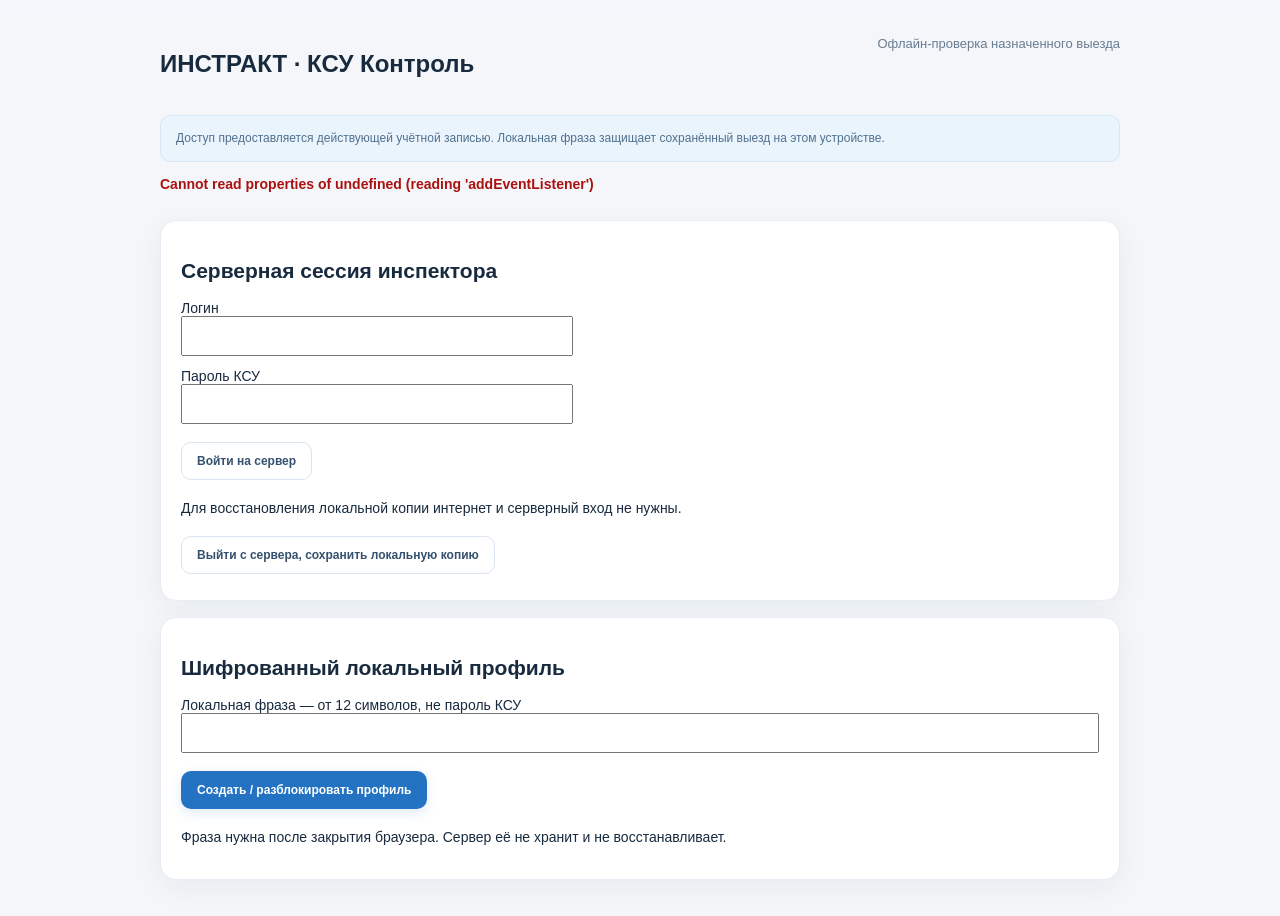
==== offline/index.html @ b61d5a46 "release: prepare isolated offline MVP candidate with verified storage and restricted activation" ====
<!doctype html>
<html lang="ru"><head><meta charset="utf-8"><meta name="viewport" content="width=device-width,initial-scale=1">
<meta name="theme-color" content="#102d50"><title>КСУ · Офлайн-проверка</title>
<link rel="manifest" href="./manifest.webmanifest"><link rel="stylesheet" href="./ksu.css">
<link rel="stylesheet" href="./prototype.css"><script type="module" src="./app.js"></script></head>
<body><p id="environment" role="status"></p>
<main class="workspace"><div class="page-heading"><h1>ИНСТРАКТ · КСУ Контроль</h1><p>Офлайн-проверка назначенного выезда</p></div>
<div class="notice">Доступ предоставляется действующей учётной записью. Локальная фраза защищает сохранённый выезд на этом устройстве.</div>
<p id="message" role="status" aria-live="polite"></p><p id="worker-status"></p><button id="update" hidden>Обновить интерфейс безопасно</button>
<section id="auth" class="card"><h2>Серверная сессия инспектора</h2>
<form id="login-form"><label>Логин<input id="username" autocomplete="off" required></label><label>Пароль КСУ<input id="password" type="password" autocomplete="off" required></label><button class="btn secondary" id="login">Войти на сервер</button></form>
<p id="session-status">Для восстановления локальной копии интернет и серверный вход не нужны.</p><button id="logout" class="btn secondary">Выйти с сервера, сохранить локальную копию</button></section>
<section id="unlock" class="card"><h2>Шифрованный локальный профиль</h2><label>Локальная фраза — от 12 символов, не пароль КСУ<input id="phrase" type="password" autocomplete="off" minlength="12"></label>
<button id="open" class="btn primary">Создать / разблокировать профиль</button><p>Фраза нужна после закрытия браузера. Сервер её не хранит и не восстанавливает.</p></section>
<section id="editor" hidden><section class="card"><h2>Подготовка к выезду</h2>
<button id="load-visits" class="btn secondary">Показать назначенные выезды</button><label>Выезд<select id="visit"></select></label><button id="prepare" class="btn primary">Сохранить выезд для работы без сети</button>
<p id="package-status"></p><p id="local-status"></p><p id="sync-status" role="status" aria-live="polite"></p><p id="queue-detail"></p>
<button id="sync" class="btn primary">Отправить / проверить receipt</button><button id="lock" class="btn secondary">Заблокировать</button><button id="export" class="btn secondary">Скачать зашифрованную копию</button>
<label>Автоблокировка, минут<input id="minutes" type="number" min="1" max="60" value="10"></label></section>
<section class="card"><h2 id="visit-title">Проверка КСУ</h2><div id="questions"></div>
<label>Фото для нарушения<select id="photo-question"></select></label><p>Одно фото на нарушение, до 20 фото на выезд. JPEG/PNG/WebP до 10 МБ, после сжатия до 3 МБ.</p>
<div class="photo-actions"><button id="take-photo" class="btn secondary" type="button">Сделать фото</button><button id="choose-photo" class="btn secondary" type="button">Из галереи</button></div>
<input id="camera-photo" type="file" accept="image/*" capture="environment" hidden><input id="photo" type="file" accept="image/*" hidden><div id="photos"></div>
<button id="save" class="btn primary">Сохранить на устройстве</button><button id="complete" class="btn primary">Завершить и поставить в очередь</button>
</section></section></main></body></html>
---- offline/ksu.css ----
:root{--navy:#102d50;--navy2:#193c65;--brand:#2473c2;--blue:#2a7ac7;--bg:#f3f6fa;--card:#fff;--ink:#182a3e;--muted:#687c92;--line:#e6edf4;--red:#d44b50;--redbg:#fff1f1;--amber:#a5670e;--amberbg:#fff6e5;--green:#238365;--greenbg:#e8f8f0;--shadow:0 8px 30px rgba(20,42,70,.055);--radius:16px;--font:-apple-system,BlinkMacSystemFont,'Segoe UI',Roboto,'Arial',sans-serif}
*{box-sizing:border-box}html,body{margin:0;min-height:100%;font-family:var(--font);font-size:14px;color:var(--ink);background:var(--bg)}button,input,select,textarea{font:inherit}button{cursor:pointer}a{color:var(--brand)}.app-shell{display:flex;min-height:100vh}.sidebar{width:250px;flex:0 0 250px;background:linear-gradient(180deg,#112d4e 0%,#163558 100%);color:#fff;min-height:100vh;position:sticky;top:0;height:100vh;display:flex;flex-direction:column;padding:26px 14px 18px;z-index:40}.logo{display:flex;align-items:center;gap:12px;padding:0 10px 30px}.logo-mark{width:39px;height:39px;display:grid;place-items:center;border:1px solid rgba(255,255,255,.38);border-radius:11px;color:#fff;background:rgba(255,255,255,.09);font-weight:800;font-size:19px;letter-spacing:-2px}.logo strong{font-size:17px;letter-spacing:.07em}.logo small{display:block;color:#b8cee7;letter-spacing:.06em;font-size:10px;margin-top:3px;text-transform:uppercase}.nav-label{font-size:10px;font-weight:700;letter-spacing:.14em;color:#94acc7;margin:10px 14px 8px}.nav{display:flex;flex-direction:column;gap:4px}.nav-item{border:0;background:transparent;color:#bbccdd;width:100%;display:flex;align-items:center;gap:12px;border-radius:10px;text-align:left;padding:12px 13px;font-size:13px;font-weight:550;transition:background .15s,color .15s}.nav-item svg{width:18px;height:18px;opacity:.86}.nav-item:hover{background:rgba(255,255,255,.09);color:#fff}.nav-item.active{background:#286eb2;color:white;box-shadow:0 5px 13px #051b3661}.nav-count{margin-left:auto;border-radius:6px;padding:2px 7px;font-size:10px;color:#fff;background:#d25057}.sidebar-foot{margin-top:auto;border-top:1px solid #ffffff25;padding:20px 10px 0}.side-user{display:flex;align-items:center;gap:10px}.avatar{width:34px;height:34px;flex-shrink:0;border-radius:50%;background:#d9e8f9;color:#235c9b;display:flex;align-items:center;justify-content:center;font-size:12px;font-weight:800}.side-user strong{font-size:12px}.side-user small{display:block;color:#aabdd3;font-size:11px;margin-top:3px}.main{min-width:0;flex:1}.topbar{background:#fff;position:sticky;top:0;z-index:30;display:flex;justify-content:space-between;align-items:center;padding:17px 32px;border-bottom:1px solid var(--line);min-height:72px}.topbar-left{display:flex;align-items:center;gap:10px}.topbar-kicker{color:#8b9aac;font-size:12px}.topbar h1{font-weight:750;font-size:19px;margin:0;letter-spacing:-.035em}.topbar-right{display:flex;gap:10px;align-items:center}.role-select{border:1px solid #dce7f1;background:#f5f8fc;border-radius:9px;font-size:12px;padding:9px 11px;color:#284c70;max-width:195px}.demo-badge{display:inline-flex;align-items:center;gap:6px;border-radius:20px;padding:6px 10px;color:#94600a;background:#fff3d9;border:1px solid #f6e8c9;font-size:10px;font-weight:750;letter-spacing:.05em}.dot{width:6px;height:6px;border-radius:50%;background:currentColor}.workspace{max-width:1450px;margin:0 auto;padding:28px 32px 80px}.page-heading{display:flex;justify-content:space-between;align-items:flex-start;gap:16px;margin-bottom:21px}.page-heading h2{margin:0 0 8px;font-size:23px;letter-spacing:-.05em;font-weight:770}.page-heading p{color:var(--muted);margin:0;font-size:13px;line-height:1.55}.page-actions{display:flex;gap:8px;align-items:center;flex-wrap:wrap}.btn{display:inline-flex;gap:8px;align-items:center;justify-content:center;border:1px solid transparent;border-radius:10px;padding:10px 15px;font-weight:650;font-size:12px;min-height:38px;white-space:nowrap;text-decoration:none;background:#fff;color:var(--ink)}.btn svg{width:16px;height:16px}.btn.primary{background:var(--brand);color:#fff;box-shadow:0 4px 12px #2473c226}.btn.primary:hover{background:#1766b5}.btn.secondary{background:#fff;color:#35516e;border-color:#dbe5ef}.btn.secondary:hover{background:#f5f9fc}.btn.danger{background:#fff;color:#a4333e;border-color:#f1d7d7}.btn.ghost{background:transparent;color:var(--brand);padding:6px 0}.btn:disabled{opacity:.45;cursor:not-allowed}.mobile-menu{display:none}.grid{display:grid;gap:17px}.grid-4{grid-template-columns:repeat(4,minmax(0,1fr))}.grid-3{grid-template-columns:repeat(3,minmax(0,1fr))}.grid-2{grid-template-columns:repeat(2,minmax(0,1fr))}.stat-card,.card{background:var(--card);border:1px solid var(--line);border-radius:var(--radius);box-shadow:var(--shadow)}.stat-card{min-height:128px;padding:18px 20px}.stat-top{display:flex;align-items:center;justify-content:space-between;margin-bottom:12px}.stat-label{color:var(--muted);font-weight:590;font-size:12px}.stat-icon{width:33px;height:33px;display:grid;place-items:center;border-radius:10px;background:#eff6fc;color:#3679bd}.stat-icon svg{width:17px;height:17px}.stat-value{font-size:27px;font-weight:800;letter-spacing:-.055em}.stat-note{font-size:11px;color:#8a9baa;margin-top:6px}.stat-note strong{color:var(--green)}.card{padding:20px}.card-title-row{display:flex;justify-content:space-between;align-items:center;gap:12px;margin-bottom:16px}.card-title{font-size:15px;font-weight:750;letter-spacing:-.02em}.card-subtitle{color:#8593a4;font-size:11px;margin-top:4px}.section-gap{margin-top:17px}.table-wrap{overflow:auto}.table{border-collapse:collapse;width:100%;font-size:12px;min-width:570px}.table th{text-align:left;font-size:10px;font-weight:750;letter-spacing:.06em;color:#8a9aaa;text-transform:uppercase;background:#f9fbfd;white-space:nowrap}.table th,.table td{padding:12px 12px;border-bottom:1px solid #eef2f6}.table tr:last-child td{border-bottom:0}.table tbody tr:hover{background:#fbfdff}.table td strong{font-weight:670}.muted{color:var(--muted)}.tiny{font-size:11px}.small{font-size:12px}.money{font-variant-numeric:tabular-nums;white-space:nowrap}.negative{color:var(--red)}.positive{color:var(--green)}.pill{display:inline-flex;align-items:center;gap:5px;border-radius:7px;font-size:10px;font-weight:720;padding:5px 8px;white-space:nowrap}.pill.red{color:#b83b4a;background:#ffeff0}.pill.amber{color:#9c690b;background:#fff4d9}.pill.green{color:#207c5b;background:#e5f7ef}.pill.blue{color:#2e70b1;background:#eaf3fc}.pill.neutral{color:#62758c;background:#eef2f6}.pill .dot{width:5px;height:5px}.link{border:0;background:none;padding:0;color:var(--brand);font-weight:650;cursor:pointer;text-align:left}.link:hover{text-decoration:underline}.object-row{display:flex;align-items:center;padding:14px 0;border-bottom:1px solid #edf2f6;gap:12px}.object-row:last-child{border-bottom:0}.object-icon{width:38px;height:38px;border-radius:11px;display:grid;place-items:center;background:#eaf3fc;color:#327bc1;flex-shrink:0}.object-name{font-weight:690;font-size:12px}.object-desc{color:#8597aa;font-size:11px;margin-top:3px}.object-right{margin-left:auto;text-align:right}.progress{height:7px;background:#e8eff5;overflow:hidden;border-radius:12px}.progress span{height:100%;background:#328bcc;display:block;border-radius:12px}.progress.green span{background:#3bab82}.progress.amber span{background:#e9aa45}.progress.red span{background:#df666b}.chart-list{display:flex;flex-direction:column;gap:15px;margin:18px 0 4px}.chart-item{display:grid;grid-template-columns:120px minmax(0,1fr) 95px;gap:11px;align-items:center;font-size:12px}.chart-item-name{overflow:hidden;white-space:nowrap;text-overflow:ellipsis;color:#53697d}.chart-value{text-align:right;font-weight:700;font-variant-numeric:tabular-nums}.bar-track{height:11px;background:#f1f5f9;border-radius:8px;overflow:hidden}.bar-fill{height:100%;background:linear-gradient(90deg,#3d96d6,#2368ae);border-radius:8px;min-width:2px}.bar-fill.red{background:linear-gradient(90deg,#ef9496,#d4515b)}.bar-fill.green{background:linear-gradient(90deg,#66c6ac,#249770)}.filterbar{display:flex;flex-wrap:wrap;align-items:end;gap:9px;margin-bottom:18px}.field{display:flex;flex-direction:column;gap:6px;min-width:0}.field label{font-size:11px;font-weight:650;color:#5f7286}.field input,.field select,.field textarea,.field .file-drop{border:1px solid #dce6f0;border-radius:9px;background:#fff;padding:10px 11px;color:var(--ink);outline:0;width:100%;min-height:38px}.field input:focus,.field select:focus,.field textarea:focus{border-color:#5093d6;box-shadow:0 0 0 3px #2f87df1c}.field textarea{resize:vertical;min-height:78px}.field small{font-size:10px;color:#8694a3}.filterbar .field{min-width:155px}.filterbar .field.search{flex:1;min-width:190px}.empty{padding:34px 15px;text-align:center;color:#889aac}.empty svg{width:40px;height:40px;margin-bottom:10px;color:#b5c3d2}.empty strong{display:block;color:#62758a;font-weight:650;margin:8px 0}.empty p{margin:0;font-size:12px}.object-card{background:#fff;border:1px solid var(--line);border-radius:15px;padding:19px;box-shadow:var(--shadow);display:flex;flex-direction:column;gap:13px}.object-card-head{display:flex;align-items:center;gap:11px}.object-card-head h3{margin:0;font-size:14px}.object-card-head small{display:block;color:#8292a4;margin-top:4px}.object-card-stats{display:flex;justify-content:space-between;gap:10px;border-top:1px solid #edf1f5;padding-top:12px}.object-card-stats strong{font-size:16px;display:block}.object-card-stats small{color:#889aaa;font-size:10px}.meta-list{display:grid;grid-template-columns:repeat(2,minmax(0,1fr));gap:8px}.meta-list div{padding:10px;border-radius:9px;background:#f7fafd}.meta-list small{display:block;color:#8395a8;font-size:10px;margin-bottom:5px}.meta-list strong{font-size:12px}.stepper{display:flex;gap:8px;margin:16px 0 24px}.stepper span{height:5px;border-radius:3px;background:#e4edf5;flex:1}.stepper span.done{background:#2680c4}.question-card{border:1px solid #e3eaf1;border-radius:13px;padding:17px;margin-bottom:12px;background:#fff}.question-card header{display:flex;align-items:flex-start;gap:10px;margin-bottom:14px}.qnum{width:26px;height:26px;background:#edf5fd;color:#3076b3;border-radius:8px;display:grid;place-items:center;font-weight:750;flex-shrink:0;font-size:11px}.qtitle{font-size:13px;font-weight:660;line-height:1.45}.qsection{display:block;margin-top:4px;color:#8394a5;font-size:10px}.answer-options{display:flex;gap:7px;flex-wrap:wrap}.answer-btn{border-radius:8px;border:1px solid #e0e7ee;background:white;font-size:11px;padding:8px 12px;color:#607589;font-weight:660}.answer-btn.active.ok{background:#e8f8ef;color:#197c52;border-color:#94d5b6}.answer-btn.active.fail{background:#fff0f1;color:#b5394c;border-color:#efafba}.answer-btn.active.na{background:#eff3f6;color:#546c83;border-color:#b9c8d5}.qextra{background:#fbfcfe;border-top:1px solid #edf2f6;margin-top:14px;padding-top:14px;display:grid;grid-template-columns:repeat(2,minmax(0,1fr));gap:11px}.qextra .span2{grid-column:span 2}.mini-photo{display:inline-flex;align-items:center;gap:8px;background:#ecf5fc;color:#3474b3;padding:6px 9px;border-radius:8px;margin-top:8px;font-size:10px}.wizard-layout{display:grid;grid-template-columns:minmax(0,1fr) 270px;gap:18px;align-items:start}.sticky-summary{position:sticky;top:90px}.score-circle{border-radius:50%;width:86px;height:86px;border:7px solid #d5e9fb;margin:8px auto 13px;display:grid;place-items:center;font-size:20px;font-weight:800;color:#286faf}.summary-line{display:flex;justify-content:space-between;padding:10px 0;border-bottom:1px solid #eef3f7;font-size:12px}.summary-line:last-child{border:0}.modal-backdrop{position:fixed;inset:0;z-index:100;background:#132a41a8;display:flex;align-items:center;justify-content:center;padding:20px}.modal{width:min(100%,680px);max-height:min(91vh,970px);overflow-y:auto;background:white;border-radius:19px;box-shadow:0 30px 120px #061c3470}.modal.wide{width:min(100%,930px)}.modal-head{padding:22px 25px 15px;display:flex;align-items:start;justify-content:space-between;border-bottom:1px solid #eaf0f5}.modal-head h3{font-size:18px;margin:0}.modal-head p{color:#8294a7;margin:5px 0 0;font-size:11px}.modal-body{padding:22px 25px}.modal-footer{border-top:1px solid #ecf1f6;padding:16px 25px;display:flex;gap:8px;justify-content:flex-end}.icon-btn{border:0;background:#eff3f7;color:#6a7e94;border-radius:9px;width:32px;height:32px;display:grid;place-items:center;flex-shrink:0}.icon-btn svg{width:17px;height:17px}.form-grid{display:grid;grid-template-columns:repeat(2,minmax(0,1fr));gap:13px}.span2{grid-column:span 2}.notice{background:#eaf4fd;border:1px solid #d5e7f7;border-radius:10px;color:#52708d;padding:13px 15px;font-size:12px;line-height:1.6}.notice.warn{background:#fff7e7;color:#895e1a;border-color:#f5e7c7}.notice.danger{background:#fff1f0;color:#93464b;border-color:#f1dada}.actions-row{display:flex;gap:9px;flex-wrap:wrap}.inline-right{margin-left:auto}.divider{height:1px;background:#edf1f6;margin:18px 0}.kpi-bar{display:flex;gap:20px;flex-wrap:wrap}.kpi-bar div{border-right:1px solid #e5ecf1;padding-right:18px}.kpi-bar div:last-child{border:0}.kpi-bar strong{display:block;font-size:23px;letter-spacing:-.05em}.kpi-bar small{display:block;color:#8594a5;font-size:11px;margin-top:4px}.report-plot{min-height:175px}.legend{display:flex;gap:15px;flex-wrap:wrap;color:#8496a7;font-size:11px}.legend span{display:inline-flex;align-items:center;gap:6px}.legend i{display:inline-block;width:9px;height:9px;border-radius:3px;background:#2b7fc4}.tags{display:flex;gap:5px;flex-wrap:wrap}.file-input{width:100%;padding:10px 0;font-size:12px}.small-heading{font-size:12px;font-weight:740;color:#50657a;text-transform:uppercase;letter-spacing:.06em}.callout{padding:16px;border:1px dashed #cbdceb;border-radius:12px;background:#f7fbff}.onboarding{padding:25px;background:linear-gradient(120deg,#173a61,#225b94);border-radius:16px;color:#fff;display:flex;align-items:center;justify-content:space-between;gap:20px;margin-bottom:19px}.onboarding h3{margin:0 0 7px;font-size:17px}.onboarding p{margin:0;color:#c6d9ed;line-height:1.55;font-size:12px;max-width:700px}.onboarding .btn{background:white;color:#205b90}.timeline-item{padding:11px 0 11px 21px;position:relative;border-left:2px solid #e4eefa;margin-left:6px}.timeline-item:before{position:absolute;content:"";width:9px;height:9px;border-radius:50%;background:#3c8ed2;left:-5.5px;top:16px}.timeline-item small{color:#8594a3;display:block;margin-top:4px}.truncate{max-width:210px;overflow:hidden;text-overflow:ellipsis;white-space:nowrap}.chip-choice{display:inline-flex;background:#edf2f8;border-radius:9px;padding:4px;gap:3px}.chip-choice button{border:0;background:none;border-radius:7px;padding:8px 12px;color:#63798e;font-size:11px;font-weight:700}.chip-choice button.active{background:#fff;color:#2168aa;box-shadow:0 2px 6px #142e4c19}.tab-line{display:flex;gap:0;border-bottom:1px solid #e5edf4;margin-bottom:17px;overflow-x:auto}.tab-line button{background:none;border:0;padding:12px 15px;font-size:12px;font-weight:650;color:#7e8fa1;border-bottom:2px solid transparent;white-space:nowrap}.tab-line button.active{color:#2576b8;border-bottom-color:#2576b8}.toast{position:fixed;bottom:23px;right:25px;background:#163856;color:white;padding:13px 18px;border-radius:11px;box-shadow:0 10px 35px #1a3a5c40;font-size:12px;z-index:110;max-width:340px}.muted-line{line-height:1.7;color:#60778b}.report-print{display:none}.mobile-backdrop{display:none}.setting-card{margin-bottom:15px}.setting-card h3{margin:0 0 8px;font-size:15px}.setting-card p{color:#7a8c9d;font-size:12px;line-height:1.7}.checks-progress{display:flex;align-items:center;gap:12px;margin-top:12px}.checks-progress .progress{flex:1}.checks-progress small{font-size:11px;color:#7690a5;white-space:nowrap}.inventory-add-row{display:grid;grid-template-columns:2fr 1fr 1fr 1fr 1fr 28px;gap:7px;align-items:end;margin-bottom:8px}.inventory-add-row .field input{padding:9px 8px;font-size:11px}.banner-demo{font-size:11px;color:#73879e;padding:0 0 18px}.banner-demo strong{color:#bb7517}.footer-note{color:#9bacba;font-size:10px;margin-top:25px}.photo-preview{width:120px;height:90px;object-fit:cover;border-radius:9px;border:1px solid #d9e5f0;display:block;margin-top:6px}.clickable-row{cursor:pointer}.clickable-row:hover{background:#f5faff!important}.mobile-overflow{overflow-x:auto}
@media(max-width:1150px){.sidebar{width:215px;flex-basis:215px}.workspace{padding:24px 22px 65px}.topbar{padding:17px 22px}.grid-4{grid-template-columns:repeat(2,minmax(0,1fr))}.wizard-layout{grid-template-columns:minmax(0,1fr) 240px}.chart-item{grid-template-columns:95px minmax(0,1fr) 70px}}
@media(max-width:760px){.sidebar{transform:translateX(-100%);position:fixed;width:260px;left:0;transition:transform .2s}.sidebar.open{transform:translateX(0)}.mobile-backdrop.show{display:block;position:fixed;inset:0;background:#102b4370;z-index:35}.topbar{padding:12px 15px;min-height:62px}.topbar h1{font-size:15px}.topbar-kicker{font-size:10px}.topbar-right{gap:5px}.role-select{font-size:10px;max-width:125px;padding:7px 5px}.mobile-menu{display:grid;place-items:center;border:0;background:#edf3f9;color:#234f7b;width:34px;height:34px;border-radius:9px}.mobile-menu svg{width:18px;height:18px}.workspace{padding:20px 14px 70px}.page-heading{align-items:stretch;flex-direction:column;gap:13px}.page-heading h2{font-size:21px}.page-actions{width:100%}.grid-3,.grid-2{grid-template-columns:1fr}.wizard-layout{grid-template-columns:1fr}.sticky-summary{position:static;order:-1}.filterbar .field{flex:1;min-width:125px}.onboarding{align-items:flex-start;flex-direction:column}.onboarding .btn{width:100%}.modal-backdrop{padding:0;align-items:end}.modal{max-height:95vh;border-radius:18px 18px 0 0}.modal-body{padding:18px}.modal-head{padding:18px}.modal-footer{padding:13px 18px}.modal-footer .btn{flex:1}.form-grid{grid-template-columns:1fr}.form-grid>.span2{grid-column:span 1}.qextra{grid-template-columns:1fr}.qextra .span2{grid-column:span 1}.inventory-add-row{grid-template-columns:1.2fr 1fr 1fr;gap:5px}.inventory-add-row>*:nth-child(6){grid-column:3}.chart-item{grid-template-columns:90px minmax(0,1fr) 75px}.card{padding:17px}.grid-4{gap:9px}.stat-card{padding:14px;min-height:114px}.stat-value{font-size:23px}.stat-label{font-size:11px}.stat-note{font-size:10px}.demo-badge{font-size:9px;padding:5px 7px}.toast{right:15px;bottom:18px}.kpi-bar{gap:13px}.kpi-bar div{padding-right:10px}}
@media print{*{-webkit-print-color-adjust:exact;print-color-adjust:exact}.sidebar,.topbar,.page-actions,.no-print,.filterbar,.btn,.modal-backdrop,#toast-root,.onboarding{display:none!important}.main{display:block}.workspace{padding:0;max-width:none}.card,.stat-card{box-shadow:none;break-inside:avoid}.grid{gap:12px}.report-print{display:block;margin-bottom:20px}.report-print h1{font-size:23px}.report-print p{color:#567}.page-heading{margin-top:10px}.table{min-width:0}body{background:#fff}}
/* Совместная версия: исходная сетка и палитра сохранены. */
.login-shell{min-height:100vh;display:grid;place-items:center;padding:20px}.login-card{width:min(100%,430px)}.login-card h1{font-size:22px}.login-card .logo-mark{margin-bottom:15px}.login-card button{width:100%}#login-error{color:#a63a45;min-height:20px}.sync-status{display:flex;align-items:center;gap:8px;flex-wrap:wrap;padding:10px 12px;background:#edf4fa;border-radius:10px;font-size:11px;margin-bottom:16px}.sync-status .btn{font-size:11px;padding:6px 9px}pre{white-space:pre-wrap;overflow-wrap:anywhere;font-size:11px}.modal-footer{flex-wrap:wrap}
@media(max-width:760px){.topbar-right>.role-select{max-width:105px;white-space:normal}.topbar-right .btn{font-size:10px;padding:6px}.sync-status{align-items:stretch}.demo-badge{display:none}}
/* Calendar uses local dates and the existing visits; mobile keeps the day agenda readable. */
.calendar-toolbar,.calendar-navigation,.calendar-day-heading,.calendar-card-heading{display:flex;gap:12px;align-items:center;justify-content:space-between;flex-wrap:wrap}
.calendar-toolbar .field{max-width:210px}.calendar-period{text-transform:capitalize}.calendar-grid{display:grid;grid-template-columns:repeat(7,minmax(0,1fr));gap:5px}
.calendar-weekday{padding:8px;text-align:center;color:#60778b;font-size:12px}.calendar-cell{min-width:0;min-height:105px;border:1px solid #dce6ef;border-radius:9px;padding:5px;background:#fff;position:relative}
.calendar-outside{background:#f3f6f9}.calendar-selected{border:2px solid #2576b8;padding:4px}.calendar-date{display:flex;align-items:center;justify-content:space-between;width:100%;border:0;border-radius:6px;background:transparent;padding:8px;color:#163856;min-height:44px;font-weight:700;gap:2px}
.calendar-date[aria-current="date"]{background:#e5f2ff}.calendar-count{font-weight:400;font-size:11px}.calendar-event{display:block;width:100%;overflow:hidden;text-overflow:ellipsis;text-align:left;border:0;border-left:3px solid #b87b13;border-radius:4px;background:#fff6e4;color:#163856;padding:6px;margin-top:4px;font-size:11px;white-space:nowrap}.calendar-event small{display:block;overflow:hidden;text-overflow:ellipsis;font-size:10px}
.calendar-event-completed{border-color:#22865e;background:#e9f7ef}.calendar-event-cancelled{border-color:#8896a5;background:#edf1f5}.calendar-mobile-status{display:none}.calendar-agenda{margin-top:22px;border-top:1px solid #dce6ef;padding-top:12px}.calendar-day-heading h3{font-size:16px;margin:8px 0}.calendar-day-visits{display:grid;gap:12px;margin-top:14px}.calendar-visit{border:1px solid #dce6ef;border-radius:10px;padding:16px;min-width:0;overflow-wrap:anywhere}.calendar-visit p{font-size:13px;line-height:1.5}.calendar-card-heading .pill{white-space:normal}.calendar-visit .btn,.calendar-visit .link{min-height:44px}.calendar-empty{color:#60778b;font-size:14px}
.calendar button:focus-visible,.schedule-controls button:focus-visible{outline:3px solid #165b9b;outline-offset:2px}.calendar .field input{max-width:100%;min-width:0}.calendar-day-heading .btn{white-space:normal}
@media(max-width:760px){.calendar{padding:10px}.calendar-grid{gap:2px}.calendar-cell{min-height:64px;padding:1px;border-radius:6px}.calendar-selected{padding:0}.calendar-date{padding:4px;flex-direction:column;justify-content:center;font-size:13px;min-height:48px}.calendar-weekday{padding:6px 0}.calendar-mini-visits{display:none}.calendar-mobile-status{display:block;position:absolute;top:0;right:2px;color:#a53d32;font-size:11px;font-weight:800;pointer-events:none}.calendar-toolbar{align-items:stretch}.calendar-toolbar .field{width:100%;max-width:none}.calendar-navigation{justify-content:flex-start}.calendar-week{grid-template-columns:1fr}.calendar-week .calendar-cell{min-height:48px}.calendar-week .calendar-date{flex-direction:row;justify-content:space-between;padding:6px 12px}.calendar-day-heading{align-items:stretch;flex-direction:column}.calendar-visit{padding:12px}.calendar-visit .actions-row{gap:8px}.calendar .chip-choice button,.schedule-controls .chip-choice button{min-height:44px}.schedule-controls .filterbar{gap:12px}}
@media(max-width:760px){.workspace:has(.calendar)>.grid-3{grid-template-columns:repeat(3,minmax(0,1fr));gap:6px}.workspace:has(.calendar)>.grid-3 .stat-card{padding:10px;min-height:88px}.workspace:has(.calendar)>.grid-3 .stat-icon,.workspace:has(.calendar)>.grid-3 .stat-note{display:none}.workspace:has(.calendar)>.grid-3 .stat-value{font-size:21px}.workspace:has(.calendar)>.grid-3 .stat-label{font-size:10px}}
/* Explicit XLSX version review must fit the modal on a phone, including fieldsets. */
#decision-version-controls{min-inline-size:0;min-width:0;max-width:100%;margin-inline:0;padding:12px}
#decision-version-controls .field{min-width:0}
#version-summary .table{min-width:0}
#version-summary th{white-space:normal;overflow-wrap:anywhere}
#version-summary td{white-space:nowrap}

/* Server-aggregated provisional write-off dashboard. */
.wa-kpis{display:grid;grid-template-columns:repeat(4,minmax(0,1fr));gap:16px}
.wa-kpi,.wa-chart{min-width:0;overflow-wrap:anywhere}
.wa-kpi h3{font-size:14px;min-height:34px}
.wa-kpi-value{display:block;text-align:left;background:transparent;border:0;padding:8px 0;color:var(--ink);font-family:inherit;font-weight:700;font-size:23px;line-height:1.3;cursor:pointer;overflow-wrap:anywhere}
.wa-kpi p,.wa-kpi details{font-size:12px;color:var(--muted);line-height:1.6}
.wa-kpi summary{cursor:pointer;color:var(--brand)}
.wa-charts{display:grid;grid-template-columns:repeat(2,minmax(0,1fr));gap:16px}
.wa-chart h3{margin-bottom:8px}.wa-chart>.muted{font-size:12px}
.wa-bar{display:grid;width:100%;grid-template-columns:minmax(0,1fr) minmax(90px,1.1fr);gap:6px 12px;background:transparent;border:0;border-bottom:1px solid var(--line,#e5e9ef);padding:12px 0;text-align:left;color:inherit;cursor:pointer;font:inherit}
.wa-bar:hover{background:#f0f6ff}.wa-bar-label{font-size:13px;overflow-wrap:anywhere}.wa-bar strong{text-align:right;font-size:13px;overflow-wrap:anywhere}
.wa-bar small{grid-column:1/-1;color:var(--muted);font-size:11px}.wa-track{height:10px;align-self:center;background:#edf1f7;border-radius:4px;overflow:hidden}.wa-fill{display:block;height:100%;background:#2563eb;border-radius:4px}.wa-paid{background:#17835e}
.wa-bar strong{grid-column:2;grid-row:2}.wa-bar .wa-track{grid-column:2;grid-row:1}
.wa-recovery-site{padding-top:12px}.wa-rows-table{min-width:1250px}.wa-rows-table small{display:block;margin:6px 0;white-space:normal}
.wa-missing{display:flex!important;align-items:center;gap:8px;font-size:12px!important}.wa-missing input{width:auto!important;min-height:20px!important}
.wa-provisional,.wa-quality,.wa-drill{white-space:normal;overflow-wrap:anywhere}.wa-provisional{border-left:4px solid #d38a13;background:#fff7e7;color:#6c4b14;padding:14px;line-height:1.6}
.wa-status{min-height:24px}.wa-exports p{font-size:13px;line-height:1.6}
@media(max-width:1200px){.wa-kpis{grid-template-columns:repeat(2,minmax(0,1fr))}}
@media(max-width:700px){.wa-charts{grid-template-columns:minmax(0,1fr)}.wa-kpis{gap:10px}.wa-kpi{padding:14px}.wa-kpi-value{font-size:19px}.wa-exports .actions-row .btn{flex:1 1 40%}.wa-provisional{font-size:13px}}
@media(max-width:370px){.wa-kpis{grid-template-columns:minmax(0,1fr)}}
.wa-filter-panel>summary{font-weight:700;cursor:pointer;min-height:28px}.wa-filter-panel[open]>summary{margin-bottom:18px}
.wa-mobile-rows{display:none}.wa-kpi-value,.wa-chart button,.wa-mobile-row .link{min-height:44px}
@media(max-width:700px){#wa-rows>.table-wrap{display:none}.wa-mobile-rows{display:grid;gap:12px;margin-bottom:16px}.wa-mobile-row{border:1px solid var(--line);border-radius:10px;padding:12px;min-width:0;overflow-wrap:anywhere}.wa-mobile-row p{font-size:12px;line-height:1.6}.wa-mobile-row dl{font-size:12px;margin:12px 0}.wa-mobile-row dl>div{display:flex;justify-content:space-between;gap:10px;margin:8px 0}.wa-mobile-row dt{color:var(--muted)}.wa-mobile-row dd{margin:0;text-align:right;font-weight:650}}

/* Issue #25: primary filters stay visible; precise quantities are never rounded. */
.wa-primary-filters{display:grid;grid-template-columns:repeat(4,minmax(0,1fr));gap:14px}.wa-primary-filters>*{min-width:0}
#wa-filters>h3{margin-top:0}.wa-filter-panel{margin-top:18px;padding-top:14px;border-top:1px solid var(--line)}
.wa-applied{display:flex;gap:8px;align-items:center;flex-wrap:wrap;margin:16px 0;font-size:12px;overflow-wrap:anywhere}
.wa-filter-chip{border:1px solid #c9dced;color:#194c7f;border-radius:18px;background:#eaf3fc;padding:7px 12px;min-height:38px;text-align:left;max-width:100%;overflow-wrap:anywhere;font:inherit}
.wa-filter-chip span{margin-left:8px;font-size:17px}.wa-fraction{font-size:.82em;font-weight:550;font-variant-numeric:tabular-nums}.wa-quantity{font-variant-numeric:tabular-nums}
.wa-quantity-note{color:#4b6378!important}.wa-fraction-warning{color:#8a5710!important}.wa-mobile-row dd small{display:block;font-weight:400;margin-top:4px}.wa-status{scroll-margin-top:85px}
@media(max-width:1000px){.wa-primary-filters{grid-template-columns:repeat(2,minmax(0,1fr))}}
@media(max-width:700px){.wa-primary-filters .field:nth-child(n+3){grid-column:1/-1}.wa-filter-panel>summary{font-size:13px;line-height:1.6}.wa-filter-chip{min-height:44px}.wa-primary-filters input{width:100%;min-width:0}.wa-applied{gap:6px}}
.wa-filter-fields{margin:0;padding:0;border:0;min-width:0}.wa-filter-fields:disabled{opacity:.72}
---- offline/prototype.css ----
body { margin:0; background:#f4f6f9; } .workspace { margin:auto; max-width:1000px; width:100%;box-sizing:border-box; padding:20px; } .card { margin:16px 0; padding:20px; } h1 {font-size:24px} button {margin:6px 6px 6px 0; min-height:44px} label {display:block;margin:12px 0} input:not([type=checkbox]),select,textarea {display:block;max-width:100%;width:100%;box-sizing:border-box;padding:10px} input[type=number] {width:100px} textarea {min-height:80px} .photo-preview {max-width:180px;max-height:150px;margin:8px} #photos {display:flex;flex-wrap:wrap} .question-card {padding:16px;margin:12px 0} [hidden] {display:none!important} #message {min-height:28px;font-weight:600;overflow-wrap:anywhere} .error {color:#a11} #package-status,#storage-status {overflow-wrap:anywhere} .photo-meta {font-size:12px;overflow-wrap:anywhere;max-width:240px}

#sync-status{font-weight:700} .queue-error{color:#a02727} #auth input{display:block;width:100%;max-width:28rem} .question-card select,.question-card textarea{width:100%} [hidden]{display:none!important}
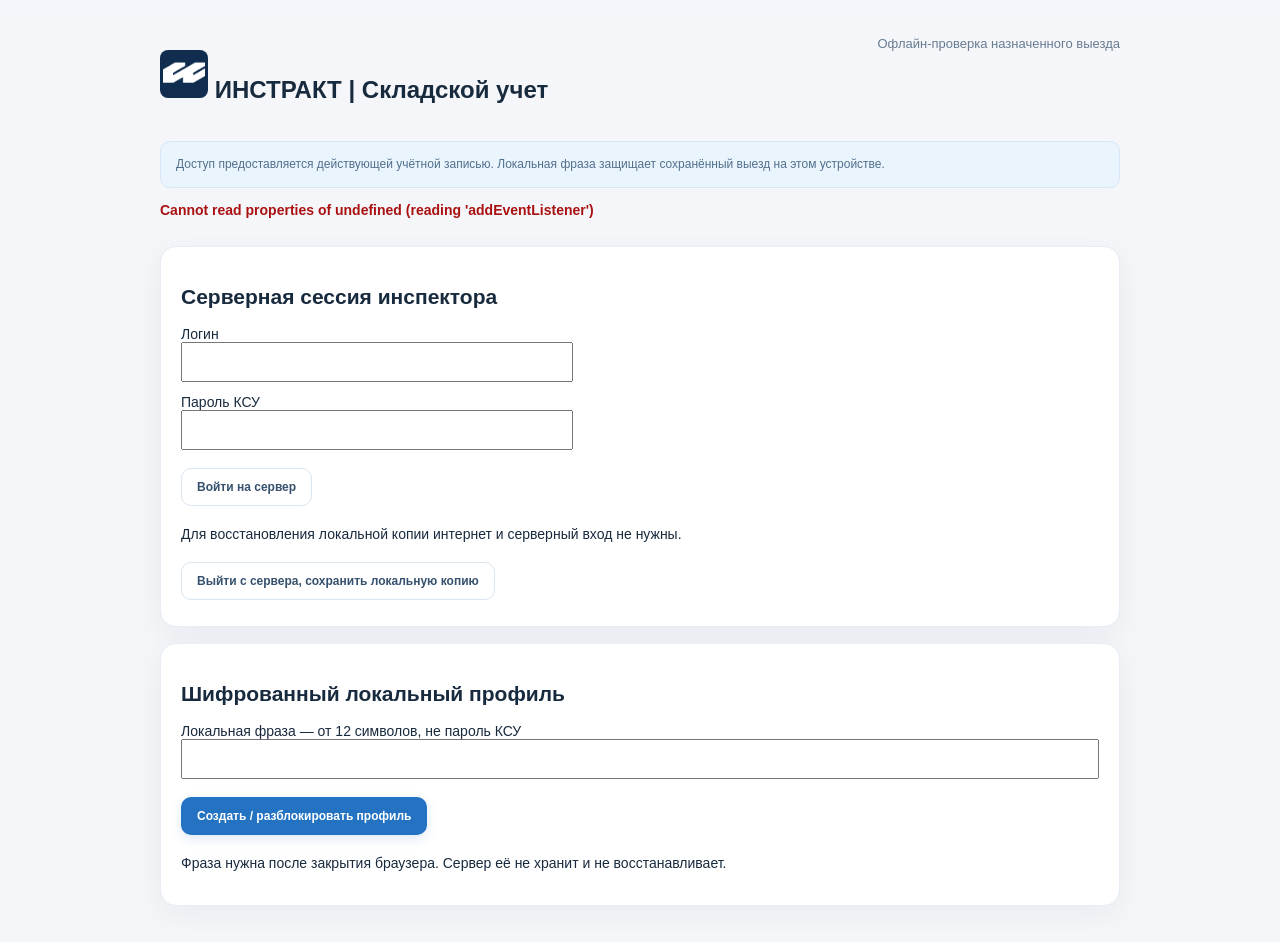
==== commit a1ffd713: "brand: integrate approved PR32 logo and Instrakt warehouse accounting name" ====
--- a/offline/index.html
+++ b/offline/index.html
@@ -1,10 +1,10 @@
 <!doctype html>
-<html lang="ru"><head><meta charset="utf-8"><meta name="viewport" content="width=device-width,initial-scale=1">
+<html lang="ru"><head><link rel="icon" href="/assets/instrakt-logo.svg" type="image/svg+xml"><meta charset="utf-8"><meta name="viewport" content="width=device-width,initial-scale=1">
 <meta name="theme-color" content="#102d50"><title>КСУ · Офлайн-проверка</title>
 <link rel="manifest" href="./manifest.webmanifest"><link rel="stylesheet" href="./ksu.css">
 <link rel="stylesheet" href="./prototype.css"><script type="module" src="./app.js"></script></head>
 <body><p id="environment" role="status"></p>
-<main class="workspace"><div class="page-heading"><h1>ИНСТРАКТ · КСУ Контроль</h1><p>Офлайн-проверка назначенного выезда</p></div>
+<main class="workspace"><div class="page-heading"><h1><img src="./icon.svg" width="48" height="48" alt="ИНСТРАКТ"> ИНСТРАКТ | Складской учет</h1><p>Офлайн-проверка назначенного выезда</p></div>
 <div class="notice">Доступ предоставляется действующей учётной записью. Локальная фраза защищает сохранённый выезд на этом устройстве.</div>
 <p id="message" role="status" aria-live="polite"></p><p id="worker-status"></p><button id="update" hidden>Обновить интерфейс безопасно</button>
 <section id="auth" class="card"><h2>Серверная сессия инспектора</h2>
